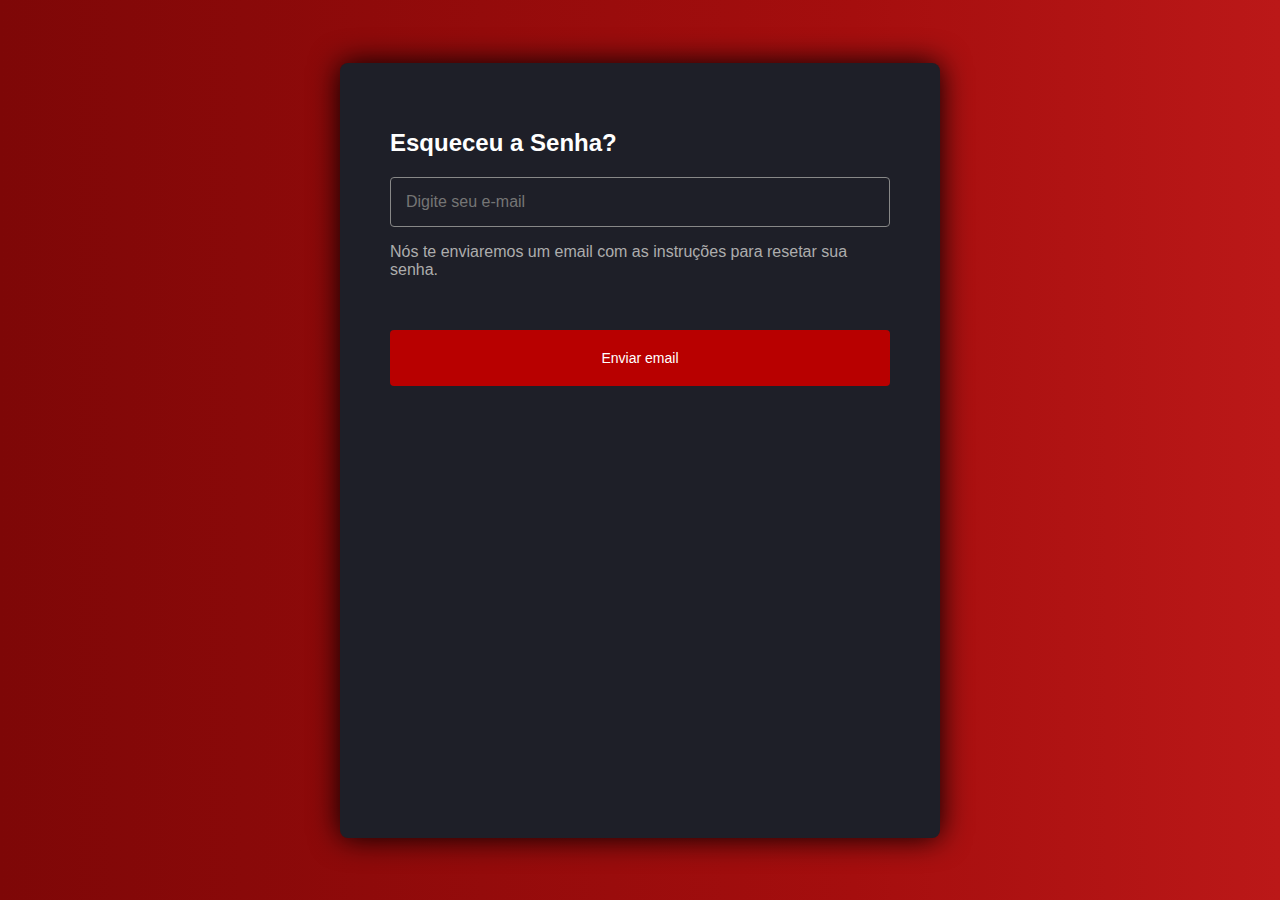
==== forgot.html @ b0c12493 "Adding forgot and reset forms, css, scripts" ====
<!DOCTYPE html>
<html lang="pt-BR">
<head>
    <meta charset="UTF-8">
    <meta name="viewport" content="width=device-width, initial-scale=1.0">
    <meta http-equiv="Content-Security-Policy" content="default-src 'self'; style-src 'self' https://fonts.googleapis.com; font-src 'self' https://fonts.gstatic.com; connect-src 'self' https://backendlogindl.vercel.app;">
    <title>Esqueceu a Senha</title>
    <link rel="stylesheet" href="./css/forgot.css">
    <link rel="shortcut icon" href="./assets/Logo-rounded.png" type="image/x-icon">
    <link rel="preconnect" href="https://fonts.googleapis.com">
    <link href="https://fonts.googleapis.com/css2?family=Roboto:wght@400;700&amp;display=swap" rel="stylesheet">
</head>
<body>
    <div class="container">
        <h1>Esqueceu a Senha?</h1>
        <form id="forgotPasswordForm">
            <input type="string" id="forgotPasswordEmail" placeholder="Digite seu e-mail" required>
            <p>Nós te enviaremos um email com as instruções para resetar sua senha.</p>
            <button type="submit">Enviar email</button>
        </form>
        <div id="forgotPasswordResult"></div>
    </div>
    <script src="./scripts/forgot.js"></script>
</body>
</html>
---- css/forgot.css ----
@import url('https://fonts.googleapis.com/css2?family=Poppins:ital,wght@0,100;0,200;0,300;0,400;0,500;0,600;0,700;0,800;0,900;1,100;1,200;1,300;1,400;1,500;1,600;1,700;1,800;1,900&display=swap');

* {
  font-family: "Poppins", sans-serif;
}

body {
  display: flex;
  justify-content: center;
  align-items: center;
  height: 100vh;
  margin: 0;
  animation: gradient 12s ease infinite;
  background: linear-gradient(90deg, #7e0707, #a50e0e, #d12222, #7e0707) no-repeat;
  background-size: 200% 200%;
  color: white;
  overflow-y: hidden;
}

.container {
  background-color: #fff;
  padding: 50px;
  background: var(--cores-cinza-dark, #1E1F28);
  box-shadow: 0px -3px 22px 0px rgba(0, 0, 0, 0.35);
  max-width: 500px; 
  width: 20%;
  height: 60%;
  border-radius: 8px;
  box-shadow: 0 0 30px black;
  text-align: start;
}

h1 {
  margin-bottom: 20px;
}

p {
    color: rgb(173, 173, 173);
    font-weight: 500;
}

.field {
  margin-bottom: 15px;
}

label {
  display: block;
  margin-bottom: 5px;
  text-align: start;
  font-size: 18px;
}

input[type="string"], input[type="password"], select {
  width: 100%;
  padding: 15px;
  border-radius: 4px;
  border: 1px solid #888888;
  color: white;
  text-align: start;
  font-size: 16px;
  font-weight: 500;
  box-sizing: border-box;
  background-color: #1E1F28;
  transition: border-color 0.3s, box-shadow 0.3s;
}

input[type="string"]:focus, input[type="password"]:focus, select:focus {
  border-color: #b80000;
  box-shadow: 0 0 5px #b80000;
  outline: none;
}

input[type="string"]:hover, input[type="password"]:hover, select:hover {
  border-color: #b80000;
  box-shadow: 0 0 5px #b80000;
  outline: none;
}

select {
  -webkit-appearance: none;
  -moz-appearance: none;
  appearance: none;
  background: url('data:image/svg+xml;utf8,<svg xmlns="http://www.w3.org/2000/svg" viewBox="0 0 320 512"><path d="M31.6 192h256.8c28.4 0 52.5 22.9 52.5 51.3 0 28.4-24.1 51.3-52.5 51.3H31.6C3.2 294.6-20 271.7-20 243.3c0-28.4 24.1-51.3 52.5-51.3z" fill="%23333"/></svg>') no-repeat right 10px center;
  background-size: 12px;
}

button {
  padding: 10px 20px;
  margin-top: 7%;
  border: none;
  border-radius: 4px;
  background-color: #b80000;
  opacity: 1;
  width: 100%;
  color: #fff;
  cursor: pointer;
  font-size: 16px;
  transition: 0.2s ease-in-out;
}

button:hover {
  opacity: 0.8;
}

#result {
  margin-top: 20px;
  padding-left: 10px;
  font-weight: 500;
  font-size: 25px;
}

input::-webkit-outer-spin-button,
input::-webkit-inner-spin-button {
  -webkit-appearance: none;
  margin: 0;
}

/* Keyframe para background */
@keyframes gradient {
  0% {
    background-position: 0 50%;
  }
  50% {
    background-position: 100% 50%;
  }
  100% {
    background-position: 0 50%;
  }
}

/* Responsividade */
@media only screen and (min-width: 769px) and (max-width: 1700px) {
  .container {
    padding: 50px;
    width: 80%;
    height: 75%;
  }

  h1 {
    font-size: 24px;
  }

  input[type="number"], select {
    font-size: 14px;
    padding: 16px;
  }

  button {
    padding: 20px 50px;
    font-size: 14px;
  }

  #result {
    font-size: 25px;
  }
}

@media only screen and (min-width: 481px) and (max-width: 768px) {
  .container {
    padding: 30px;
    width: 80%;
  }

  h1 {
    font-size: 24px;
  }

  input[type="number"], select {
    font-size: 14px;
    padding: 12px;
  }

  button {
    padding: 20px 50px;
    font-size: 18px;
    margin-top: 10%;
  }

  #result {
    font-size: 25px;
  }
}

@media only screen and (min-width: 200px) and (max-width: 480px) {
  .container {
    padding: 20px;
    width: 90%;
    height: auto;
    margin-bottom: 50px;
  }

  h1 {
    font-size: 20px;
  }

  input[type="number"], select {
    font-size: 12px;
    padding: 12px;
  }

  button {
    padding: 15px 30px;
    font-size: 16px;
    margin-top: 10%;
  }

  #result {
    font-size: 20px;
    padding-left: 5px;
  }
}
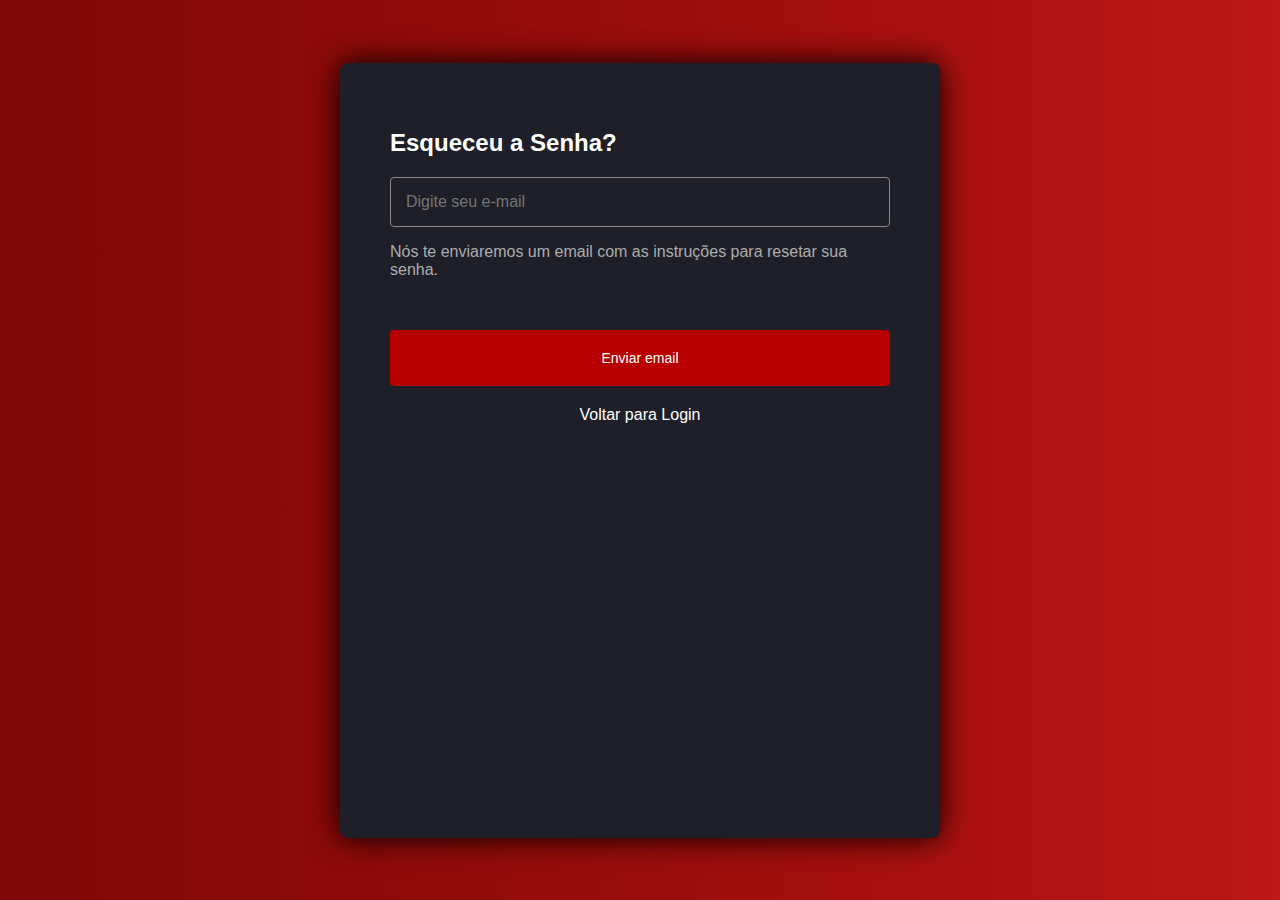
==== commit 578d1979: "changing api and adding back button to forgot passw" ====
--- a/forgot.html
+++ b/forgot.html
@@ -17,6 +17,7 @@
             <input type="string" id="forgotPasswordEmail" placeholder="Digite seu e-mail" required>
             <p>Nós te enviaremos um email com as instruções para resetar sua senha.</p>
             <button type="submit">Enviar email</button>
+            <a href="index.html" class="back-link">Voltar para Login</a>
         </form>
         <div id="forgotPasswordResult"></div>
     </div>
--- a/css/forgot.css
+++ b/css/forgot.css
@@ -102,6 +102,14 @@
   opacity: 0.8;
 }
 
+.back-link {
+    display: block;
+    margin-top: 20px;
+    color: white;
+    text-align: center;
+    text-decoration: none;
+  }
+
 #result {
   margin-top: 20px;
   padding-left: 10px;
